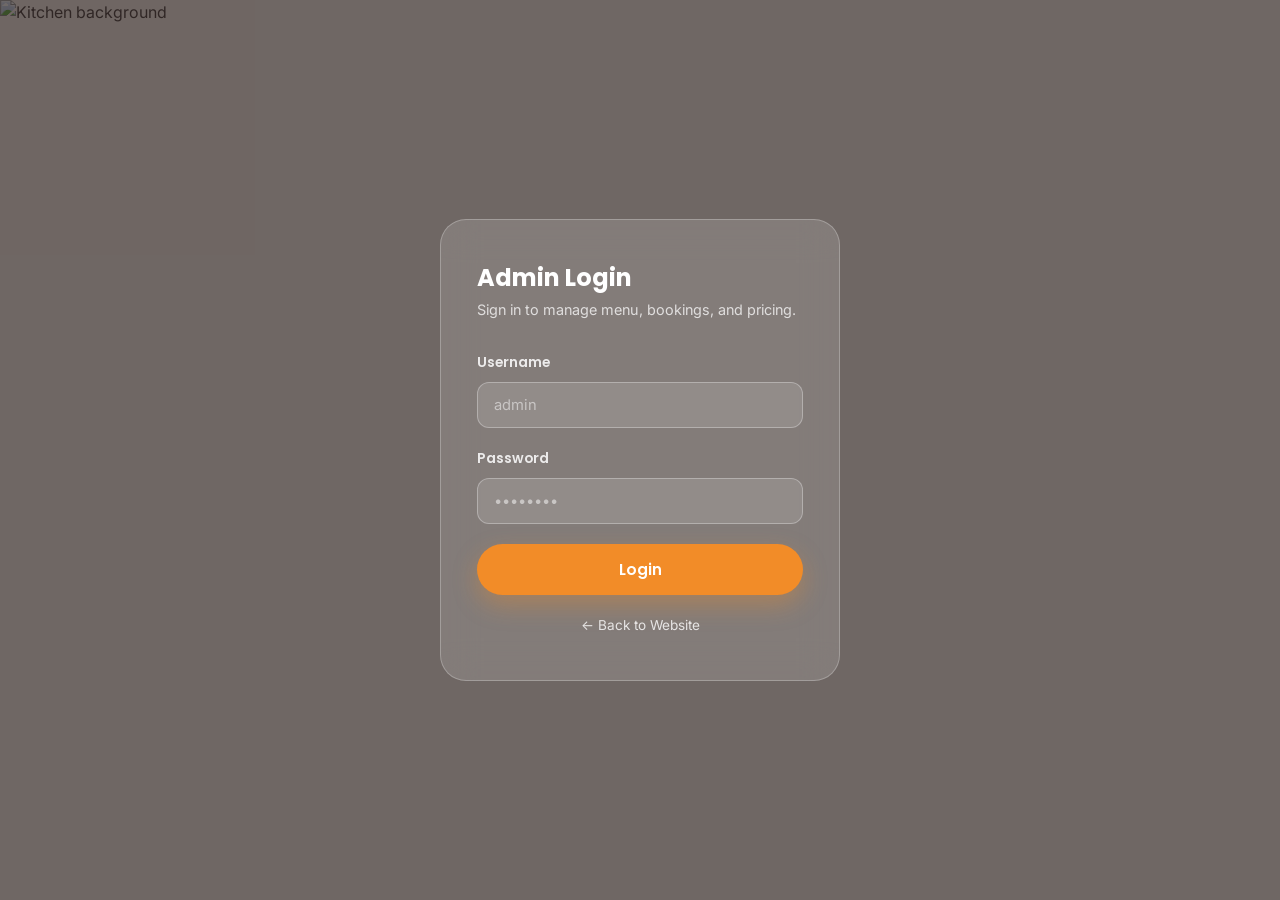
==== admin-login.html @ c59b246a "first" ====
<!DOCTYPE html>
<html lang="en">
<head>
<meta charset="UTF-8">
<meta name="viewport" content="width=device-width, initial-scale=1.0">
<title>Admin Login | HomeTaste Kitchen</title>
<link rel="stylesheet" href="css/style.css">
<link rel="stylesheet" href="https://cdnjs.cloudflare.com/ajax/libs/font-awesome/6.5.1/css/all.min.css">
</head>
<body>
  <div class="auth-wrap">
    <div class="auth-bg"><img src="https://images.unsplash.com/photo-1556910636-273bc255cb1e?w=1600&q=80" alt="Kitchen background"></div>
    <div class="auth-card">
      <h2>Admin Login</h2>
      <p>Sign in to manage menu, bookings, and pricing.</p>
      <form id="adminLoginForm">
        <div class="form-field"><label>Username</label><input type="text" name="username" placeholder="admin" required></div>
        <div class="form-field"><label>Password</label><input type="password" name="password" placeholder="••••••••" required></div>
        <button type="submit" class="btn btn-primary btn-block">Login</button>
      </form>
      <a href="index.html" class="auth-back">← Back to Website</a>
    </div>
  </div>
  <script src="admin.js"></script>

</body></html>
---- css/style.css ----
/* =========================================================
   HomeTaste Kitchen — Shared Design System
   ========================================================= */

@import url('https://fonts.googleapis.com/css2?family=Poppins:wght@500;600;700;800&family=Inter:wght@400;500;600;700&display=swap');

:root{
  --cream: #FFF8F0;
  --card: #FFFFFF;
  --green: #3D7A52;
  --green-dark: #2E5E3F;
  --orange: #F28C28;
  --orange-dark: #D9741A;
  --brown: #3B2F2F;
  --brown-soft: #6B5B54;
  --line: #EFE4D6;
  --radius: 20px;
  --radius-sm: 14px;
  --shadow: 0 10px 30px rgba(59,47,47,0.08);
  --shadow-lg: 0 20px 50px rgba(59,47,47,0.14);
  --font-head: 'Poppins', sans-serif;
  --font-body: 'Inter', sans-serif;
}

*{box-sizing:border-box; margin:0; padding:0;}
html{scroll-behavior:smooth;}
body{
  font-family:var(--font-body);
  background:var(--cream);
  color:var(--brown);
  line-height:1.6;
  -webkit-font-smoothing:antialiased;
  overflow-x:hidden;
}
img{max-width:100%; display:block;}
a{text-decoration:none; color:inherit;}
ul{list-style:none;}
button{font-family:inherit; cursor:pointer; border:none;}
input,select,textarea{font-family:inherit;}

h1,h2,h3,h4{font-family:var(--font-head); color:var(--brown); line-height:1.2;}
.eyebrow{
  display:inline-block; font-family:var(--font-head); font-weight:700; font-size:.72rem;
  letter-spacing:.14em; text-transform:uppercase; color:var(--orange);
  background:rgba(242,140,40,.1); padding:6px 14px; border-radius:99px; margin-bottom:14px;
}
.section{padding:90px 8vw;}
.section-tight{padding:60px 8vw;}
.section-title{font-size:clamp(1.8rem,3.2vw,2.6rem); font-weight:700; margin-bottom:14px;}
.section-sub{color:var(--brown-soft); max-width:620px; margin-bottom:44px; font-size:1.02rem;}
.center{text-align:center; margin-left:auto; margin-right:auto;}
.container{max-width:1240px; margin:0 auto;}

/* Buttons */
.btn{
  display:inline-flex; align-items:center; gap:8px; font-family:var(--font-head);
  font-weight:600; font-size:.95rem; padding:14px 28px; border-radius:99px;
  transition:transform .25s ease, box-shadow .25s ease, background .25s ease;
  white-space:nowrap;
}
.btn-primary{background:var(--orange); color:#fff; box-shadow:0 10px 24px rgba(242,140,40,.35);}
.btn-primary:hover{background:var(--orange-dark); transform:translateY(-3px); box-shadow:0 16px 30px rgba(242,140,40,.4);}
.btn-secondary{background:var(--green); color:#fff; box-shadow:0 10px 24px rgba(61,122,82,.3);}
.btn-secondary:hover{background:var(--green-dark); transform:translateY(-3px);}
.btn-outline{background:transparent; border:1.5px solid var(--brown); color:var(--brown);}
.btn-outline:hover{background:var(--brown); color:#fff; transform:translateY(-3px);}
.btn-ghost{background:rgba(255,255,255,.18); color:#fff; border:1.5px solid rgba(255,255,255,.6); backdrop-filter:blur(6px);}
.btn-ghost:hover{background:rgba(255,255,255,.3);}
.btn-block{width:100%; justify-content:center;}
.btn-sm{padding:9px 18px; font-size:.82rem;}

/* ---------------- NAVBAR ---------------- */
.navbar{
  position:sticky; top:0; z-index:1000; width:100%;
  background:rgba(255,248,240,.85); backdrop-filter:blur(14px);
  border-bottom:1px solid var(--line);
}
.nav-inner{
  max-width:1320px; margin:0 auto; display:flex; align-items:center; justify-content:space-between;
  padding:16px 8vw;
}
.logo{display:flex; align-items:center; gap:10px; font-family:var(--font-head); font-weight:800; font-size:1.3rem; color:var(--brown);}
.logo i{color:var(--orange); font-size:1.4rem;}
.nav-links{display:flex; align-items:center; gap:34px;}
.nav-links a{font-family:var(--font-head); font-weight:500; font-size:.94rem; color:var(--brown-soft); position:relative; padding:4px 0;}
.nav-links a::after{content:''; position:absolute; left:0; bottom:-4px; width:0; height:2px; background:var(--orange); transition:width .25s ease;}
.nav-links a:hover{color:var(--brown);}
.nav-links a:hover::after, .nav-links a.active::after{width:100%;}
.nav-links a.active{color:var(--orange);}
.nav-actions{display:flex; align-items:center; gap:12px;}
.hamburger{display:none; flex-direction:column; gap:5px; background:none; padding:6px; z-index:1200;}
.hamburger span{width:26px; height:2.5px; background:var(--brown); border-radius:2px; transition:.3s;}
.mobile-panel{
  display:none; position:fixed; inset:0 0 0 auto; width:78%; max-width:340px; height:100vh;
  background:var(--card); z-index:1100; padding:100px 30px 30px; box-shadow:-10px 0 40px rgba(0,0,0,.15);
  transform:translateX(100%); transition:transform .35s ease;
}
.mobile-panel.open{transform:translateX(0);}
.mobile-panel a{display:block; padding:14px 0; font-family:var(--font-head); font-weight:600; border-bottom:1px solid var(--line);}
.overlay{display:none; position:fixed; inset:0; background:rgba(59,47,47,.4); z-index:1050; opacity:0; transition:opacity .3s;}
.overlay.open{display:block; opacity:1;}

@media(max-width:960px){
  .nav-links{display:none;}
  .nav-actions .btn-secondary{display:none;}
  .hamburger{display:flex;}
  .mobile-panel{display:block;}
}

/* ---------------- HERO ---------------- */
.hero{
  position:relative; min-height:88vh; display:flex; align-items:center;
  padding:60px 8vw; overflow:hidden;
}
.hero-bg{position:absolute; inset:0; z-index:0;}
.hero-bg img{width:100%; height:100%; object-fit:cover;}
.hero-bg::after{content:''; position:absolute; inset:0; background:linear-gradient(100deg, rgba(59,47,47,.72) 15%, rgba(59,47,47,.35) 55%, rgba(59,47,47,.15) 100%);}
.hero-content{position:relative; z-index:1; max-width:640px; color:#fff;}
.hero-content h1{font-size:clamp(2.2rem,5vw,3.6rem); font-weight:800; color:#fff; margin-bottom:20px;}
.hero-content p{font-size:1.12rem; color:rgba(255,255,255,.88); margin-bottom:34px; max-width:520px;}
.hero-btns{display:flex; gap:16px; flex-wrap:wrap;}
.hero-stats{display:flex; gap:38px; margin-top:52px; flex-wrap:wrap;}
.hero-stats div strong{display:block; font-family:var(--font-head); font-size:1.6rem; color:#fff;}
.hero-stats div span{font-size:.82rem; color:rgba(255,255,255,.75);}

.page-hero{
  position:relative; padding:150px 8vw 80px; text-align:center; overflow:hidden;
}
.page-hero-bg{position:absolute; inset:0; z-index:0;}
.page-hero-bg img{width:100%; height:100%; object-fit:cover;}
.page-hero-bg::after{content:''; position:absolute; inset:0; background:linear-gradient(180deg, rgba(59,47,47,.75), rgba(59,47,47,.55));}
.page-hero-content{position:relative; z-index:1; max-width:700px; margin:0 auto; color:#fff;}
.page-hero-content h1{color:#fff; font-size:clamp(2rem,4.4vw,3rem);}
.page-hero-content p{color:rgba(255,255,255,.85); margin-top:14px;}
.breadcrumb{font-size:.85rem; color:rgba(255,255,255,.7); margin-bottom:16px; letter-spacing:.05em;}

/* ---------------- CARDS ---------------- */
.card{
  background:var(--card); border-radius:var(--radius); box-shadow:var(--shadow);
  transition:transform .3s ease, box-shadow .3s ease; overflow:hidden;
}
.card:hover{transform:translateY(-6px); box-shadow:var(--shadow-lg);}
.grid{display:grid; gap:28px;}
.grid-2{grid-template-columns:repeat(2,1fr);}
.grid-3{grid-template-columns:repeat(3,1fr);}
.grid-4{grid-template-columns:repeat(4,1fr);}
@media(max-width:960px){.grid-4{grid-template-columns:repeat(2,1fr);} .grid-3{grid-template-columns:repeat(2,1fr);}}
@media(max-width:640px){.grid-4,.grid-3,.grid-2{grid-template-columns:1fr;}}

/* Dish Card */
.dish-card{position:relative; display:flex; flex-direction:column;}
.dish-img{position:relative; height:190px; overflow:hidden;}
.dish-img img{width:100%; height:100%; object-fit:cover; transition:transform .5s ease;}
.dish-card:hover .dish-img img{transform:scale(1.08);}
.badge{position:absolute; top:12px; left:12px; font-size:.68rem; font-weight:700; padding:5px 10px; border-radius:99px; font-family:var(--font-head);}
.badge-veg{background:#e4f5e8; color:var(--green-dark); border:1px solid var(--green);}
.badge-nonveg{background:#fbe6e2; color:#B0432C; border:1px solid #B0432C;}
.badge-popular{position:absolute; top:12px; right:12px; background:var(--orange); color:#fff;}
.dish-body{padding:20px; flex:1; display:flex; flex-direction:column;}
.dish-body h4{font-size:1.05rem; margin-bottom:6px;}
.dish-body p{font-size:.86rem; color:var(--brown-soft); flex:1; margin-bottom:14px;}
.dish-foot{display:flex; align-items:center; justify-content:space-between;}
.price{font-family:var(--font-head); font-weight:700; color:var(--green-dark); font-size:1.1rem;}
.add-cart{background:var(--brown); color:#fff; width:38px; height:38px; border-radius:50%; display:flex; align-items:center; justify-content:center; transition:.25s;}
.add-cart:hover{background:var(--orange);}

/* Feature / Icon card */
.icon-card{padding:32px 26px; text-align:left;}
.icon-circle{width:56px; height:56px; border-radius:16px; background:rgba(61,122,82,.1); color:var(--green); display:flex; align-items:center; justify-content:center; font-size:1.4rem; margin-bottom:18px;}
.icon-card h4{margin-bottom:8px; font-size:1.08rem;}
.icon-card p{color:var(--brown-soft); font-size:.9rem;}

/* Steps */
.step{text-align:center; padding:30px;}
.step-num{width:64px; height:64px; border-radius:50%; background:var(--orange); color:#fff; font-family:var(--font-head); font-weight:800; font-size:1.3rem; display:flex; align-items:center; justify-content:center; margin:0 auto 18px;}

/* Testimonials */
.testimonial{padding:30px; position:relative;}
.stars{color:var(--orange); margin-bottom:14px; font-size:.85rem;}
.testimonial p{color:var(--brown-soft); font-size:.94rem; margin-bottom:20px;}
.reviewer{display:flex; align-items:center; gap:12px;}
.avatar{width:44px; height:44px; border-radius:50%; object-fit:cover;}
.reviewer strong{display:block; font-size:.92rem;}
.reviewer span{font-size:.78rem; color:var(--brown-soft);}

/* CTA Band */
.cta-band{
  background:linear-gradient(120deg, var(--green), var(--green-dark));
  border-radius:28px; padding:64px 8vw; text-align:center; color:#fff; position:relative; overflow:hidden;
}
.cta-band h2{color:#fff; font-size:clamp(1.6rem,3vw,2.4rem); margin-bottom:12px;}
.cta-band p{color:rgba(255,255,255,.85); margin-bottom:30px;}
.cta-band .btn-primary{box-shadow:0 10px 24px rgba(0,0,0,.25);}

/* Newsletter */
.newsletter{background:var(--brown); border-radius:28px; padding:60px 8vw; text-align:center; color:#fff;}
.newsletter h2{color:#fff; margin-bottom:10px;}
.newsletter p{color:rgba(255,255,255,.7); margin-bottom:28px;}
.news-form{display:flex; max-width:460px; margin:0 auto; gap:10px; flex-wrap:wrap; justify-content:center;}
.news-form input{flex:1; min-width:220px; padding:14px 20px; border-radius:99px; border:none; font-size:.92rem;}

/* Footer */
footer{background:#2A2321; color:rgba(255,255,255,.7); padding:70px 8vw 26px;}
.footer-grid{display:grid; grid-template-columns:1.6fr 1fr 1fr 1.2fr; gap:40px; max-width:1240px; margin:0 auto 50px;}
.footer-grid h4{color:#fff; margin-bottom:18px; font-size:1rem;}
.footer-grid .logo{color:#fff; margin-bottom:14px;}
.footer-grid p{font-size:.88rem; line-height:1.7;}
.footer-grid ul li{margin-bottom:10px; font-size:.88rem;}
.footer-grid ul li a:hover{color:var(--orange);}
.footer-social{display:flex; gap:10px; margin-top:18px;}
.footer-social a{width:36px; height:36px; border-radius:50%; background:rgba(255,255,255,.08); display:flex; align-items:center; justify-content:center; transition:.25s;}
.footer-social a:hover{background:var(--orange);}
.footer-bottom{text-align:center; font-size:.82rem; padding-top:26px; border-top:1px solid rgba(255,255,255,.1); max-width:1240px; margin:0 auto;}
@media(max-width:900px){.footer-grid{grid-template-columns:1fr 1fr; gap:34px;}}
@media(max-width:560px){.footer-grid{grid-template-columns:1fr;}}

/* WhatsApp floating button */
.whatsapp-float{
  position:fixed; bottom:26px; right:26px; width:60px; height:60px; background:#25D366; border-radius:50%;
  display:flex; align-items:center; justify-content:center; color:#fff; font-size:1.6rem; box-shadow:0 12px 30px rgba(37,211,102,.45);
  z-index:900; animation:pulse 2.4s infinite;
}
@keyframes pulse{0%{box-shadow:0 0 0 0 rgba(37,211,102,.5);}70%{box-shadow:0 0 0 16px rgba(37,211,102,0);}100%{box-shadow:0 0 0 0 rgba(37,211,102,0);}}

/* Forms */
.form-field{margin-bottom:20px;}
.form-field label{display:block; font-family:var(--font-head); font-weight:600; font-size:.86rem; margin-bottom:8px; color:var(--brown);}
.form-field input, .form-field select, .form-field textarea{
  width:100%; padding:13px 16px; border-radius:12px; border:1.5px solid var(--line); background:#fff;
  font-size:.92rem; transition:border .2s ease;
}
.form-field input:focus, .form-field select:focus, .form-field textarea:focus{outline:none; border-color:var(--orange);}
.form-row{display:grid; grid-template-columns:1fr 1fr; gap:20px;}
@media(max-width:640px){.form-row{grid-template-columns:1fr;}}

/* Filter / search bar */
.filter-bar{display:flex; gap:14px; flex-wrap:wrap; align-items:center; margin-bottom:36px;}
.search-box{flex:1; min-width:240px; position:relative;}
.search-box input{width:100%; padding:14px 20px 14px 46px; border-radius:99px; border:1.5px solid var(--line); background:#fff;}
.search-box i{position:absolute; left:18px; top:50%; transform:translateY(-50%); color:var(--brown-soft);}
.chip-group{display:flex; gap:10px; flex-wrap:wrap;}
.chip{padding:10px 20px; border-radius:99px; background:#fff; border:1.5px solid var(--line); font-size:.86rem; font-family:var(--font-head); font-weight:600; color:var(--brown-soft); transition:.2s;}
.chip.active, .chip:hover{background:var(--green); color:#fff; border-color:var(--green);}

/* Gallery masonry */
.masonry{column-count:4; column-gap:20px;}
.masonry .g-item{break-inside:avoid; margin-bottom:20px; border-radius:var(--radius-sm); overflow:hidden; position:relative; cursor:pointer;}
.masonry .g-item img{width:100%; display:block; transition:transform .5s ease;}
.g-item:hover img{transform:scale(1.08);}
.g-overlay{position:absolute; inset:0; background:linear-gradient(0deg, rgba(59,47,47,.75), transparent 55%); opacity:0; transition:.3s; display:flex; align-items:flex-end; padding:16px; color:#fff; font-family:var(--font-head); font-weight:600; font-size:.9rem;}
.g-item:hover .g-overlay{opacity:1;}
@media(max-width:960px){.masonry{column-count:3;}}
@media(max-width:640px){.masonry{column-count:2;}}

.lightbox{position:fixed; inset:0; background:rgba(20,15,13,.92); z-index:2000; display:none; align-items:center; justify-content:center; padding:30px;}
.lightbox.open{display:flex;}
.lightbox img{max-width:90vw; max-height:85vh; border-radius:14px;}
.lightbox-close{position:absolute; top:26px; right:34px; color:#fff; font-size:2rem; cursor:pointer;}

/* Package cards (catering) */
.pkg-card{padding:36px 30px; text-align:center; position:relative; border:2px solid transparent;}
.pkg-card.featured{border-color:var(--orange); transform:scale(1.03);}
.pkg-tag{position:absolute; top:-14px; left:50%; transform:translateX(-50%); background:var(--orange); color:#fff; font-size:.72rem; font-weight:700; padding:6px 16px; border-radius:99px;}
.pkg-card h3{font-size:1.3rem; margin-bottom:6px;}
.pkg-price{font-family:var(--font-head); font-weight:800; font-size:2.1rem; color:var(--green-dark); margin:14px 0;}
.pkg-price span{font-size:.9rem; color:var(--brown-soft); font-weight:500;}
.pkg-card ul{text-align:left; margin:22px 0; display:flex; flex-direction:column; gap:12px;}
.pkg-card ul li{font-size:.9rem; display:flex; gap:10px; align-items:flex-start;}
.pkg-card ul li i{color:var(--green); margin-top:3px;}

/* Calculator */
.calc-wrap{display:grid; grid-template-columns:1fr 1fr; gap:44px; align-items:start;}
@media(max-width:900px){.calc-wrap{grid-template-columns:1fr;}}
.calc-panel{background:#fff; border-radius:var(--radius); padding:36px; box-shadow:var(--shadow);}
.pill-select{display:flex; gap:10px; flex-wrap:wrap;}
.pill-option{padding:12px 18px; border-radius:14px; border:1.5px solid var(--line); font-size:.86rem; font-weight:600; font-family:var(--font-head); color:var(--brown-soft); flex:1; text-align:center; min-width:110px; transition:.2s;}
.pill-option.active{border-color:var(--green); background:rgba(61,122,82,.08); color:var(--green-dark);}
.range-row{display:flex; align-items:center; gap:16px;}
.range-row input[type=range]{flex:1; accent-color:var(--orange);}
.range-val{font-family:var(--font-head); font-weight:700; color:var(--green-dark); min-width:40px; text-align:right;}
.builder-group{margin-bottom:22px;}
.builder-group h4{font-size:.94rem; margin-bottom:12px; font-family:var(--font-head);}
.builder-item{display:flex; align-items:center; justify-content:space-between; padding:10px 14px; border-radius:10px; background:var(--cream); margin-bottom:8px; font-size:.88rem;}
.builder-item input{accent-color:var(--green);}
.estimate-box{background:linear-gradient(120deg,var(--green),var(--green-dark)); color:#fff; border-radius:var(--radius); padding:36px; position:sticky; top:110px;}
.estimate-box h4{color:rgba(255,255,255,.8); font-size:.85rem; text-transform:uppercase; letter-spacing:.08em; margin-bottom:6px;}
.estimate-box .amount{font-family:var(--font-head); font-weight:800; font-size:2.6rem; color:#fff; margin-bottom:20px;}
.estimate-line{display:flex; justify-content:space-between; font-size:.88rem; padding:8px 0; border-bottom:1px dashed rgba(255,255,255,.25);}

/* FAQ */
.faq-item{border-bottom:1px solid var(--line); padding:22px 0;}
.faq-q{display:flex; justify-content:space-between; align-items:center; cursor:pointer; font-family:var(--font-head); font-weight:600;}
.faq-a{max-height:0; overflow:hidden; transition:max-height .35s ease; color:var(--brown-soft); font-size:.92rem;}
.faq-item.open .faq-a{max-height:220px; margin-top:14px;}
.faq-item.open .faq-q i{transform:rotate(45deg);}
.faq-q i{transition:.3s;}

/* Admin */
.admin-shell{display:flex; min-height:100vh;}
.sidebar{width:250px; background:#241E1C; color:rgba(255,255,255,.75); padding:28px 20px; position:sticky; top:0; height:100vh;}
.sidebar .logo{color:#fff; margin-bottom:40px; padding:0 8px;}
.sidebar a{display:flex; align-items:center; gap:12px; padding:13px 14px; border-radius:12px; font-size:.9rem; font-weight:500; margin-bottom:4px;}
.sidebar a:hover, .sidebar a.active{background:rgba(242,140,40,.15); color:var(--orange);}
.admin-main{flex:1; padding:34px 40px; background:var(--cream);}
.admin-topbar{display:flex; justify-content:space-between; align-items:center; margin-bottom:30px;}
.stat-card{padding:26px; display:flex; align-items:center; gap:16px;}
.stat-icon{width:52px; height:52px; border-radius:14px; display:flex; align-items:center; justify-content:center; font-size:1.3rem; color:#fff;}
.stat-card h3{font-size:1.6rem;}
.stat-card span{font-size:.82rem; color:var(--brown-soft);}
.admin-panel{background:#fff; border-radius:var(--radius); box-shadow:var(--shadow); padding:28px; margin-bottom:28px;}
.panel-head{display:flex; justify-content:space-between; align-items:center; margin-bottom:22px;}
table{width:100%; border-collapse:collapse; font-size:.88rem;}
th{text-align:left; color:var(--brown-soft); font-family:var(--font-head); font-weight:600; padding:12px 10px; border-bottom:2px solid var(--line); font-size:.78rem; text-transform:uppercase; letter-spacing:.04em;}
td{padding:14px 10px; border-bottom:1px solid var(--line);}
.status-tag{padding:5px 12px; border-radius:99px; font-size:.74rem; font-weight:700;}
.status-pending{background:#FFF3D6; color:#B8860B;}
.status-confirmed{background:#e4f5e8; color:var(--green-dark);}
.status-cancelled{background:#fbe6e2; color:#B0432C;}
.icon-btn{width:34px; height:34px; border-radius:9px; display:inline-flex; align-items:center; justify-content:center; background:var(--cream); color:var(--brown); margin-right:6px; transition:.2s;}
.icon-btn:hover{background:var(--orange); color:#fff;}
.modal-overlay{position:fixed; inset:0; background:rgba(0,0,0,.5); z-index:1500; display:none; align-items:center; justify-content:center; padding:20px;}
.modal-overlay.open{display:flex;}
.modal{background:#fff; border-radius:var(--radius); padding:32px; max-width:480px; width:100%; max-height:88vh; overflow-y:auto;}
.modal-head{display:flex; justify-content:space-between; align-items:center; margin-bottom:22px;}
.img-upload{border:2px dashed var(--line); border-radius:14px; padding:26px; text-align:center; cursor:pointer; color:var(--brown-soft); font-size:.85rem;}
.img-upload img{max-height:120px; margin:0 auto 10px; border-radius:10px;}

/* login page */
.auth-wrap{min-height:100vh; display:flex; align-items:center; justify-content:center; position:relative; overflow:hidden;}
.auth-bg{position:absolute; inset:0;}
.auth-bg img{width:100%; height:100%; object-fit:cover;}
.auth-bg::after{content:''; position:absolute; inset:0; background:rgba(43,35,33,.68);}
.auth-card{position:relative; z-index:1; width:100%; max-width:400px; background:rgba(255,255,255,.14); backdrop-filter:blur(18px); border:1px solid rgba(255,255,255,.25); border-radius:26px; padding:44px 36px; color:#fff;}
.auth-card h2{color:#fff; margin-bottom:6px;}
.auth-card p{color:rgba(255,255,255,.75); margin-bottom:30px; font-size:.9rem;}
.auth-card .form-field label{color:rgba(255,255,255,.85);}
.auth-card .form-field input{background:rgba(255,255,255,.12); border-color:rgba(255,255,255,.3); color:#fff;}
.auth-card .form-field input::placeholder{color:rgba(255,255,255,.5);}
.auth-back{display:block; text-align:center; margin-top:20px; font-size:.85rem; color:rgba(255,255,255,.8);}

/* Order summary sidebar */
.summary-box{background:#fff; border-radius:var(--radius); padding:30px; box-shadow:var(--shadow); position:sticky; top:110px;}
.summary-item{display:flex; justify-content:space-between; padding:10px 0; border-bottom:1px solid var(--line); font-size:.9rem;}
.summary-total{display:flex; justify-content:space-between; padding-top:16px; font-family:var(--font-head); font-weight:700; font-size:1.15rem; color:var(--green-dark);}
.empty-note{color:var(--brown-soft); font-size:.85rem; text-align:center; padding:20px 0;}

/* utils */
.mt-lg{margin-top:60px;}
.reveal{opacity:0; transform:translateY(24px); transition:opacity .7s ease, transform .7s ease;}
.reveal.show{opacity:1; transform:translateY(0);}
.two-col{display:grid; grid-template-columns:1fr 1fr; gap:60px; align-items:center;}
@media(max-width:900px){.two-col{grid-template-columns:1fr; gap:34px;}}
.img-frame{border-radius:var(--radius); overflow:hidden; box-shadow:var(--shadow-lg);}
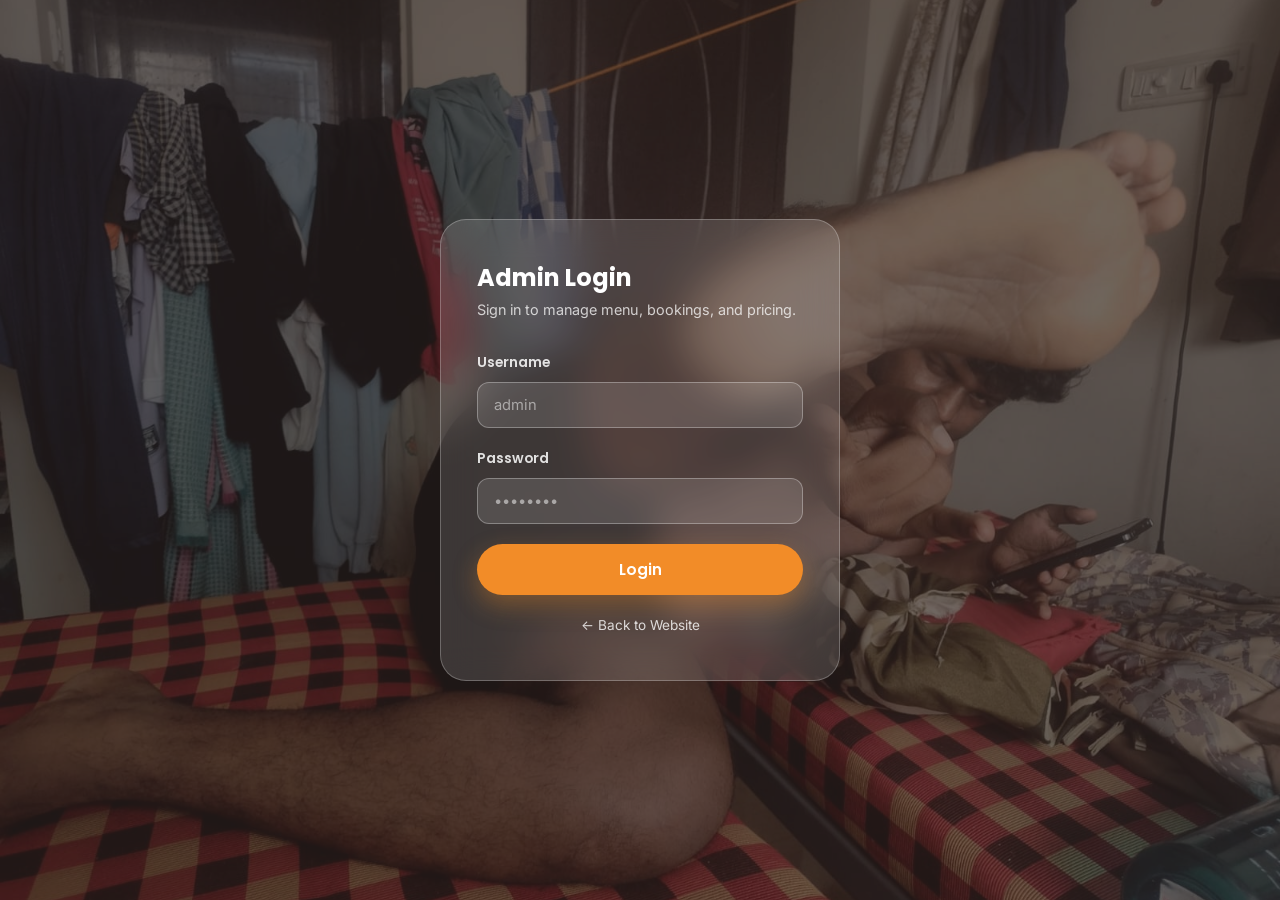
==== commit c99b137e: "photo" ====
--- a/admin-login.html
+++ b/admin-login.html
@@ -9,7 +9,7 @@
 </head>
 <body>
   <div class="auth-wrap">
-    <div class="auth-bg"><img src="https://images.unsplash.com/photo-1556910636-273bc255cb1e?w=1600&q=80" alt="Kitchen background"></div>
+    <div class="auth-bg"><img src="./WhatsApp Image 2026-08-07 at 10.50.50 AM.jpeg" alt="Kitchen background"></div>
     <div class="auth-card">
       <h2>Admin Login</h2>
       <p>Sign in to manage menu, bookings, and pricing.</p>
